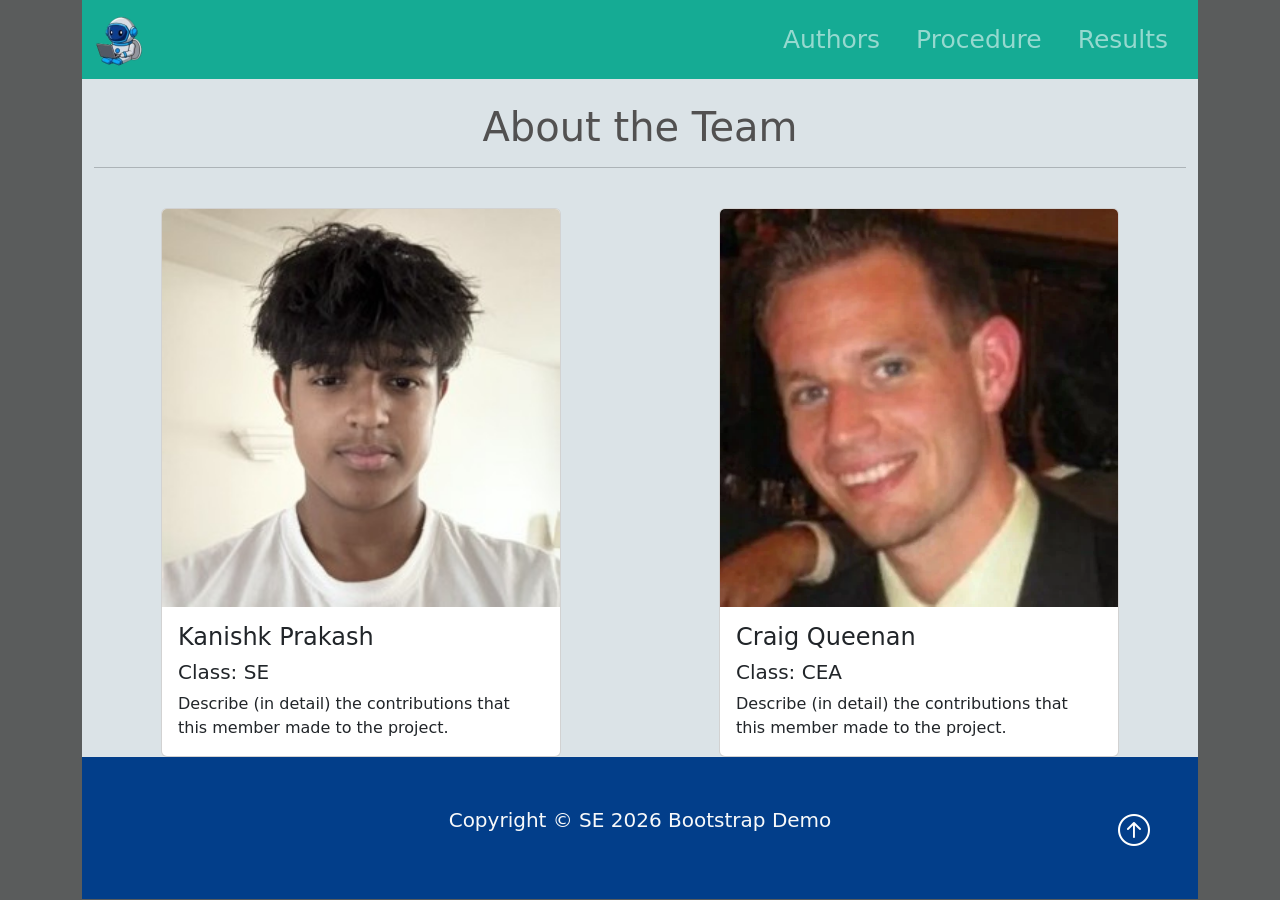
==== authors.html @ dc65b010 "1st commit" ====
<!DOCTYPE html>
<html lang="en">

<head>
    <meta charset="UTF-8">
    <meta name="viewport" content="width=device-width, initial-scale=1.0">
    <title>Activity 2.1.5 Class Demo</title>

    <link href="https://cdn.jsdelivr.net/npm/bootstrap@5.3.8/dist/css/bootstrap.min.css" rel="stylesheet"
        integrity="sha384-sRIl4kxILFvY47J16cr9ZwB07vP4J8+LH7qKQnuqkuIAvNWLzeN8tE5YBujZqJLB" crossorigin="anonymous">


    <link rel="stylesheet" href="https://cdn.jsdelivr.net/npm/bootstrap-icons@1.13.1/font/bootstrap-icons.min.css">
    <link rel="stylesheet" href="styles.css">


    <script src="https://cdn.jsdelivr.net/npm/bootstrap@5.3.8/dist/js/bootstrap.bundle.min.js"
        integrity="sha384-FKyoEForCGlyvwx9Hj09JcYn3nv7wiPVlz7YYwJrWVcXK/BmnVDxM+D2scQbITxI"
        crossorigin="anonymous"></script>
</head>

<body class="body">
    <div class="container-lg min-vh-100">
        <header>
            <!-- Navbar -->
            <nav class="navbar navbar-expand-lg nav-background-color" data-bs-theme="dark">
                <div class="container"> <!-- Website brand -->
                    <a href="index.html" class="navbar-brand">
                        <img src="img/compsci.png" alt="Water Logo" class="d-inline-block align-text-top w-50">
                    </a>

                    <!-- Hamburger Icon-->
                    <button class="navbar-toggler" type="button" data-bs-toggle="collapse" data-bs-target="#navmenu">
                        <span class="navbar-toggler-icon"></span>
                    </button>

                    <!-- Collapsible navbar menu with custom hover underline CSS animation -->
                    <div class="collapse navbar-collapse" id="navmenu"> <!-- Links to Hamburger -->
                        <ul class="navbar-nav ms-auto"> <!-- ms-auto provides auto margin spacing-->
                            <li class="nav-itm">
                                <a href="authors.html"
                                    class="nav-link hover-underline-animation nav-menu-item">Authors</a>
                            </li>
                            <li class="nav-itm">
                                <a href="procedure.html"
                                    class="nav-link hover-underline-animation nav-menu-item">Procedure</a>
                            </li>
                            <li class="nav-itm">
                                <a href="results.html"
                                    class="nav-link hover-underline-animation nav-menu-item">Results</a>
                            </li>
                        </ul>
                    </div>
                </div>

            </nav>
        </header>

        <!--About the team-->
        <section class="authors">
            <div class="container">
                <br>
                <h1 class="text-center about-team">About the Team</h1>
                <hr><br> <!-- Horizontal and line break -->
                <!-- Cards organized in a 2 x 2 table format-->
                 <div class="row row-cols-1 row-cols-md-2 g-4">
                    <div class="col">
                        <div class="card about">
                            <img src="img/man1.jpeg" alt="Kanishk Prakash" class="card-img-top">
                            <div class="card-body">
                                <h4 class="card-title">Kanishk Prakash</h4>
                                <h5>Class: SE</h5>
                                <p class="card-text"> Describe (in detail) the contributions that this member 
                                    made to the project.</p>


                            </div>

                        </div>
                    </div>
                    <div class="col">
                        <div class="card about">
                            <img src="img/man2.webp" alt="Craig Queenan" class="card-img-top">
                            <div class="card-body">
                                <h4 class="card-title">Craig Queenan</h4>
                                <h5>Class: CEA</h5>
                                <p class="card-text"> Describe (in detail) the contributions that this member 
                                    made to the project.</p>


                            </div>

                        </div>
                    </div>
                    </div>
                </div>
           
        </section>


    <!-- Footer -->
    <footer class="p-5 footer text-light text-center position-relative">
        <div class="container">
            <p class="lead">Copyright &copy; SE 2026 Bootstrap Demo</p>
            <a href="#" class="position-absolute bottom-0 end-0 p-5">
                <i class="bi bi-arrow-up-circle h2 icon-white"></i>
            </a>
        </div>
    </footer>

    </div>

</body>

</html>
---- styles.css ----
/* ----------------- Class CSS ----------------- */

.about{
    width:400px;
    margin: auto;
}

.about-team{
    color:rgb(82, 81, 81)
}

.authors{
    background-color: #dbe3e7;
}

.body{
    background-color: rgb(90, 92, 92);
}

.chartjs-sample{
    background-color: #8fa3ab;
}

.footer{                
    background-color: #023E8A;
}

.icon-white{            /* Arrow icon at bottom of page */
    color: #FFFFFF;
}

.nav-background-color{   /* navbar background color */
    background-color: #15ab94;
}

.nav-menu-item{               /* navbar link text properties */
    font-size:25px;
    margin-left: 10px;
    margin-right: 10px;
}

.overview{
    background-color: #dbe3e7;
}

.overview-left-padding{
    padding-left: 20px;
}

.overview-right-padding{  
    padding-right: 20px;
}

.procedure{
    background-color: #dbe3e7;
    padding: 1px;
}

.showcase{
    background-color: #83e8ca; /*#0096c7*/
}

/* ----------------- ID CSS ----------------- */

/* -----------------Underline Animation CSS -----------------*/
#chart-wrapper{
    margin: auto;
    padding: 10px; 
    min-height: 400px;
    background-color: whitesmoke !important;
    justify-content: center;
    align-items: center;  
}

.center-image {
  display: block;
  margin-left: auto;
  margin-right: auto;
  width: 50%; 
}

.hover-underline-animation {
    display: inline-block;
    position: relative;
    /*color: #0087ca;*/
  }
  
.hover-underline-animation:after {
    content: '';
    position: absolute;
    width: 100%;
    transform: scaleX(0);
    height: 2px;
    bottom: 0;
    left: 0;
    background-color: #eae6e6;
    /*transform-origin: bottom right;*/
    transition: transform 0.35s ease-out;
}
  
.hover-underline-animation:hover:after {
    transform: scaleX(1);
    /*transform-origin: bottom left;*/
}
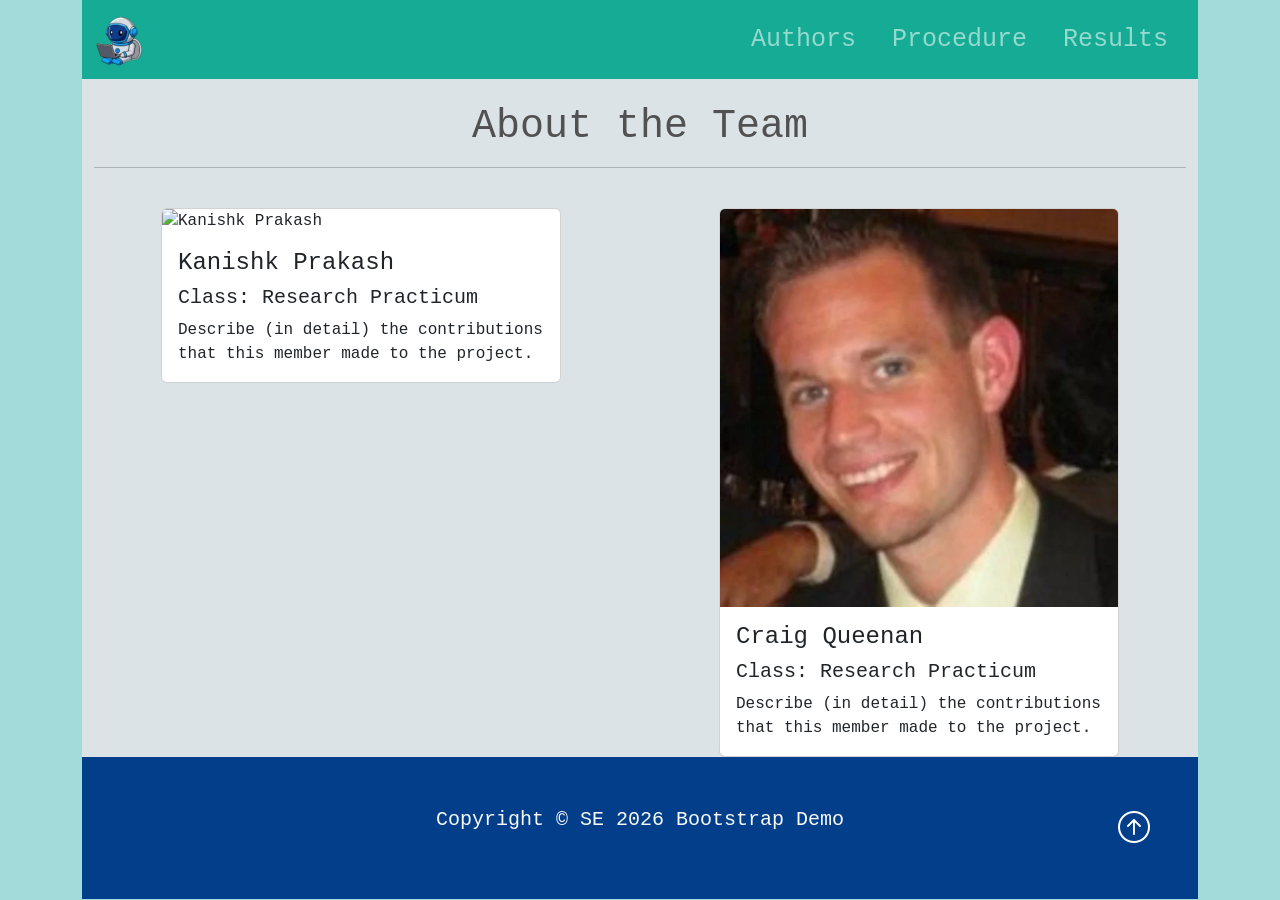
==== commit 17028fd3: "in class css edits" ====
--- a/authors.html
+++ b/authors.html
@@ -66,10 +66,10 @@
                  <div class="row row-cols-1 row-cols-md-2 g-4">
                     <div class="col">
                         <div class="card about">
-                            <img src="img/man1.jpeg" alt="Kanishk Prakash" class="card-img-top">
+                            <img src="img/man.jpeg" alt="Kanishk Prakash" class="card-img-top">
                             <div class="card-body">
                                 <h4 class="card-title">Kanishk Prakash</h4>
-                                <h5>Class: SE</h5>
+                                <h5>Class: Research Practicum</h5>
                                 <p class="card-text"> Describe (in detail) the contributions that this member 
                                     made to the project.</p>
 
@@ -83,7 +83,7 @@
                             <img src="img/man2.webp" alt="Craig Queenan" class="card-img-top">
                             <div class="card-body">
                                 <h4 class="card-title">Craig Queenan</h4>
-                                <h5>Class: CEA</h5>
+                                <h5>Class: Research Practicum</h5>
                                 <p class="card-text"> Describe (in detail) the contributions that this member 
                                     made to the project.</p>
 
--- a/styles.css
+++ b/styles.css
@@ -14,11 +14,11 @@
 }
 
 .body{
-    background-color: rgb(90, 92, 92);
+    background-color: rgb(163, 218, 218);
 }
 
 .chartjs-sample{
-    background-color: #8fa3ab;
+    background-color: #7b959f;
 }
 
 .footer{                
@@ -27,6 +27,10 @@
 
 .icon-white{            /* Arrow icon at bottom of page */
     color: #FFFFFF;
+}
+
+* {
+    font-family: 'Courier New', Courier, monospace;
 }
 
 .nav-background-color{   /* navbar background color */
@@ -52,7 +56,7 @@
 }
 
 .procedure{
-    background-color: #dbe3e7;
+    background-color: #83e8ca;
     padding: 1px;
 }
 
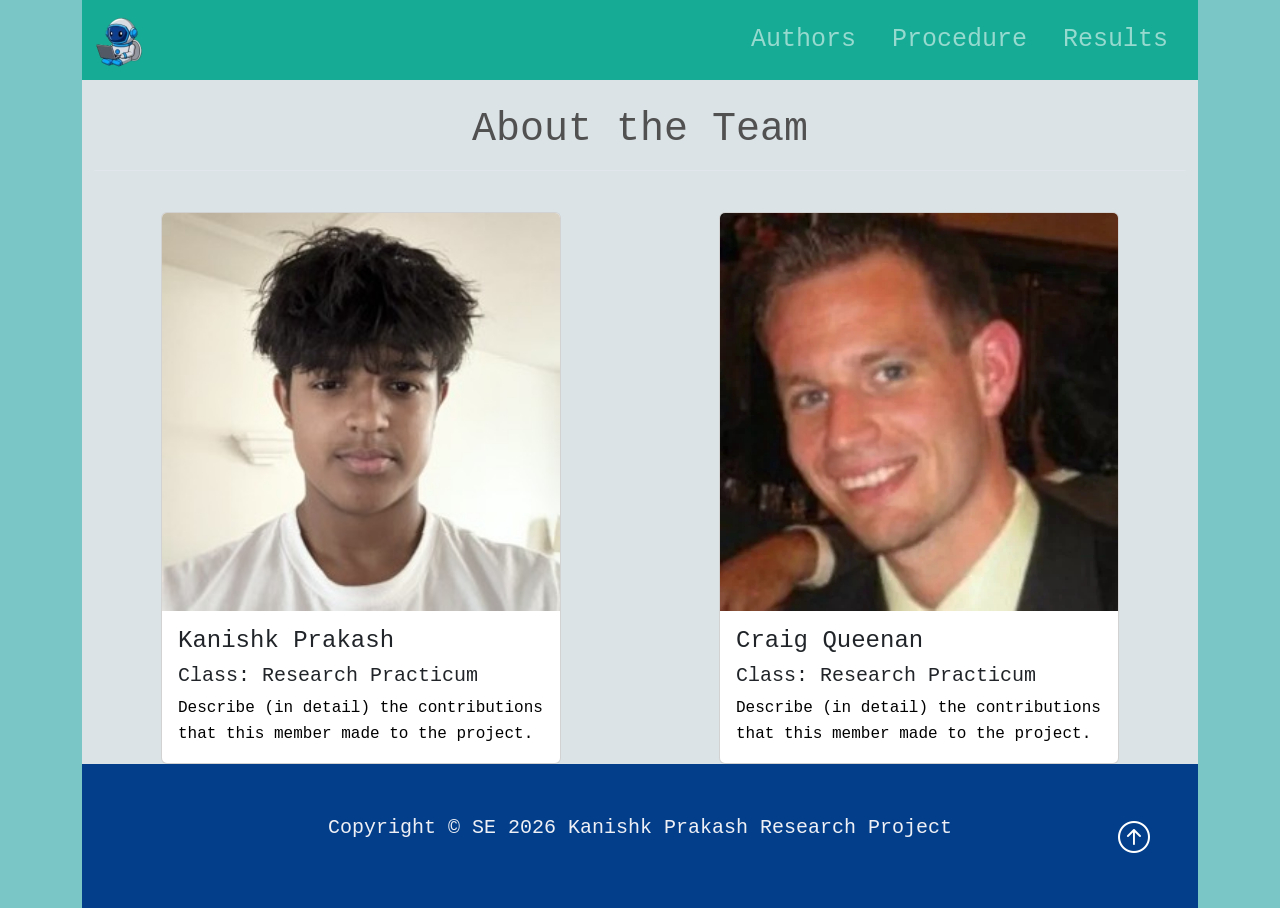
==== commit 5d63b769: "only authors page left" ====
--- a/authors.html
+++ b/authors.html
@@ -26,7 +26,7 @@
             <nav class="navbar navbar-expand-lg nav-background-color" data-bs-theme="dark">
                 <div class="container"> <!-- Website brand -->
                     <a href="index.html" class="navbar-brand">
-                        <img src="img/compsci.png" alt="Water Logo" class="d-inline-block align-text-top w-50">
+                        <img src="img/compsci.png" alt="Comp Sci Logo" class="d-inline-block align-text-top w-50">
                     </a>
 
                     <!-- Hamburger Icon-->
@@ -66,11 +66,11 @@
                  <div class="row row-cols-1 row-cols-md-2 g-4">
                     <div class="col">
                         <div class="card about">
-                            <img src="img/man.jpeg" alt="Kanishk Prakash" class="card-img-top">
-                            <div class="card-body">
+                            <img src="img/man1.jpeg" alt="Kanishk Prakash" class="card-img-top">
+                            <div class="card-body" name="one">
                                 <h4 class="card-title">Kanishk Prakash</h4>
                                 <h5>Class: Research Practicum</h5>
-                                <p class="card-text"> Describe (in detail) the contributions that this member 
+                                <p class="card-text default"> Describe (in detail) the contributions that this member 
                                     made to the project.</p>
 
 
@@ -84,7 +84,7 @@
                             <div class="card-body">
                                 <h4 class="card-title">Craig Queenan</h4>
                                 <h5>Class: Research Practicum</h5>
-                                <p class="card-text"> Describe (in detail) the contributions that this member 
+                                <p class="card-text default"> Describe (in detail) the contributions that this member 
                                     made to the project.</p>
 
 
@@ -101,7 +101,7 @@
     <!-- Footer -->
     <footer class="p-5 footer text-light text-center position-relative">
         <div class="container">
-            <p class="lead">Copyright &copy; SE 2026 Bootstrap Demo</p>
+            <p class="lead">Copyright &copy; SE 2026 Kanishk Prakash Research Project</p>
             <a href="#" class="position-absolute bottom-0 end-0 p-5">
                 <i class="bi bi-arrow-up-circle h2 icon-white"></i>
             </a>
--- a/styles.css
+++ b/styles.css
@@ -14,7 +14,7 @@
 }
 
 .body{
-    background-color: rgb(163, 218, 218);
+    background-color: rgb(122, 198, 198);
 }
 
 .chartjs-sample{
@@ -29,9 +29,12 @@
     color: #FFFFFF;
 }
 
+
 * {
-    font-family: 'Courier New', Courier, monospace;
-}
+    font-family: 'Courier New', Courier;
+
+    line-height: 1.6;
+    color: #eff0f6;}
 
 .nav-background-color{   /* navbar background color */
     background-color: #15ab94;
@@ -44,7 +47,12 @@
 }
 
 .overview{
-    background-color: #dbe3e7;
+    background-color: #51aedd;
+}
+
+li {
+    color: #000000;
+    font-family: 'Courier New', Courier;
 }
 
 .overview-left-padding{
@@ -56,12 +64,21 @@
 }
 
 .procedure{
-    background-color: #83e8ca;
+    background-color: #48cec5;
     padding: 1px;
 }
 
+.list {
+    text-align: left;
+}
+
+.default {
+    color:#000000;
+}
+
+
 .showcase{
-    background-color: #83e8ca; /*#0096c7*/
+    background-color: #48cec5; /*#0096c7*/
 }
 
 /* ----------------- ID CSS ----------------- */
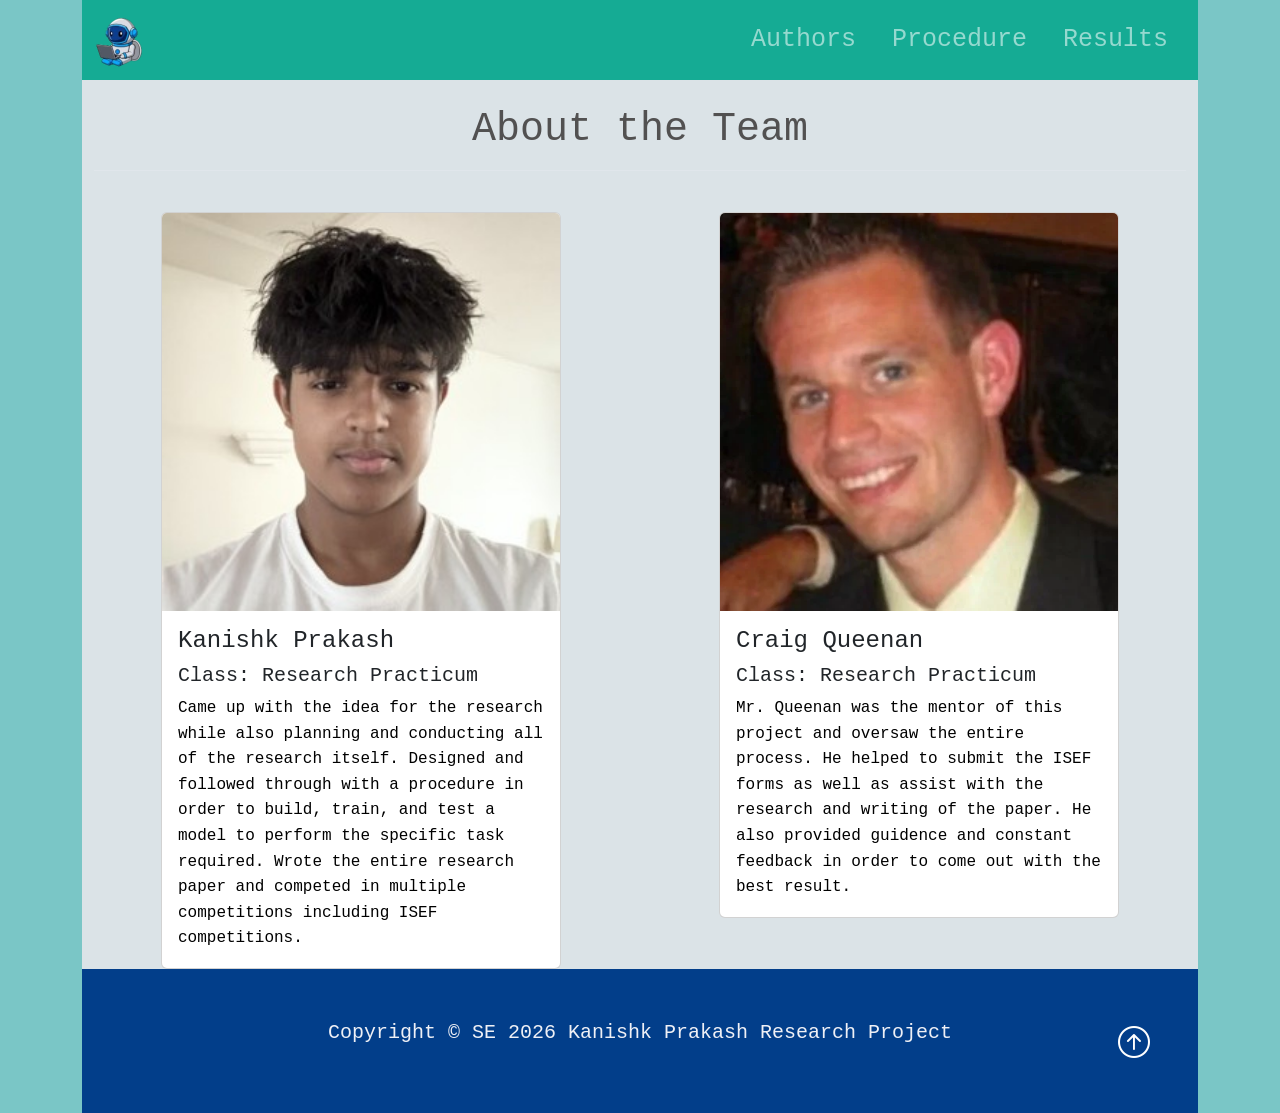
==== commit a30bfe76: "final touches to project" ====
--- a/authors.html
+++ b/authors.html
@@ -70,8 +70,12 @@
                             <div class="card-body" name="one">
                                 <h4 class="card-title">Kanishk Prakash</h4>
                                 <h5>Class: Research Practicum</h5>
-                                <p class="card-text default"> Describe (in detail) the contributions that this member 
-                                    made to the project.</p>
+                                <p class="card-text default"> Came up with the idea for the research while also 
+                                    planning and conducting all of the research itself. Designed and followed through
+                                    with a procedure in order to build, train, and test a model to perform the specific 
+                                    task required. Wrote the entire research paper and competed in multiple competitions 
+                                    including ISEF competitions.
+                                </p>
 
 
                             </div>
@@ -84,8 +88,11 @@
                             <div class="card-body">
                                 <h4 class="card-title">Craig Queenan</h4>
                                 <h5>Class: Research Practicum</h5>
-                                <p class="card-text default"> Describe (in detail) the contributions that this member 
-                                    made to the project.</p>
+                                <p class="card-text default"> Mr. Queenan was the mentor of this project and oversaw the entire 
+                                    process. He helped to submit the ISEF forms as well as assist with the research 
+                                    and writing of the paper. He also provided guidence and constant feedback in order to come out 
+                                    with the best result. 
+                                </p>
 
 
                             </div>
--- a/styles.css
+++ b/styles.css
@@ -122,4 +122,29 @@
 .hover-underline-animation:hover:after {
     transform: scaleX(1);
     /*transform-origin: bottom left;*/
+}
+
+.highlighter {
+    background-image: linear-gradient( #75b5ff 100%, #75b5ff 100%);
+    background-repeat: no-repeat;
+    background-size: 0% 100%;       
+    background-position: 0 80%;
+    
+    transition: background-size 0.3s ease-in-out;
+}
+
+.highlighter:hover {
+    background-size: 100% 100%;
+}
+
+table {
+    transition: transform 0.3s ease; 
+    position: relative; 
+    z-index: 1;
+}
+
+table:hover {
+    transform: scale(1.05); 
+    z-index: 10; 
+    box-shadow: 0 10px 20px rgba(0, 0, 0, 0.15); 
 }
